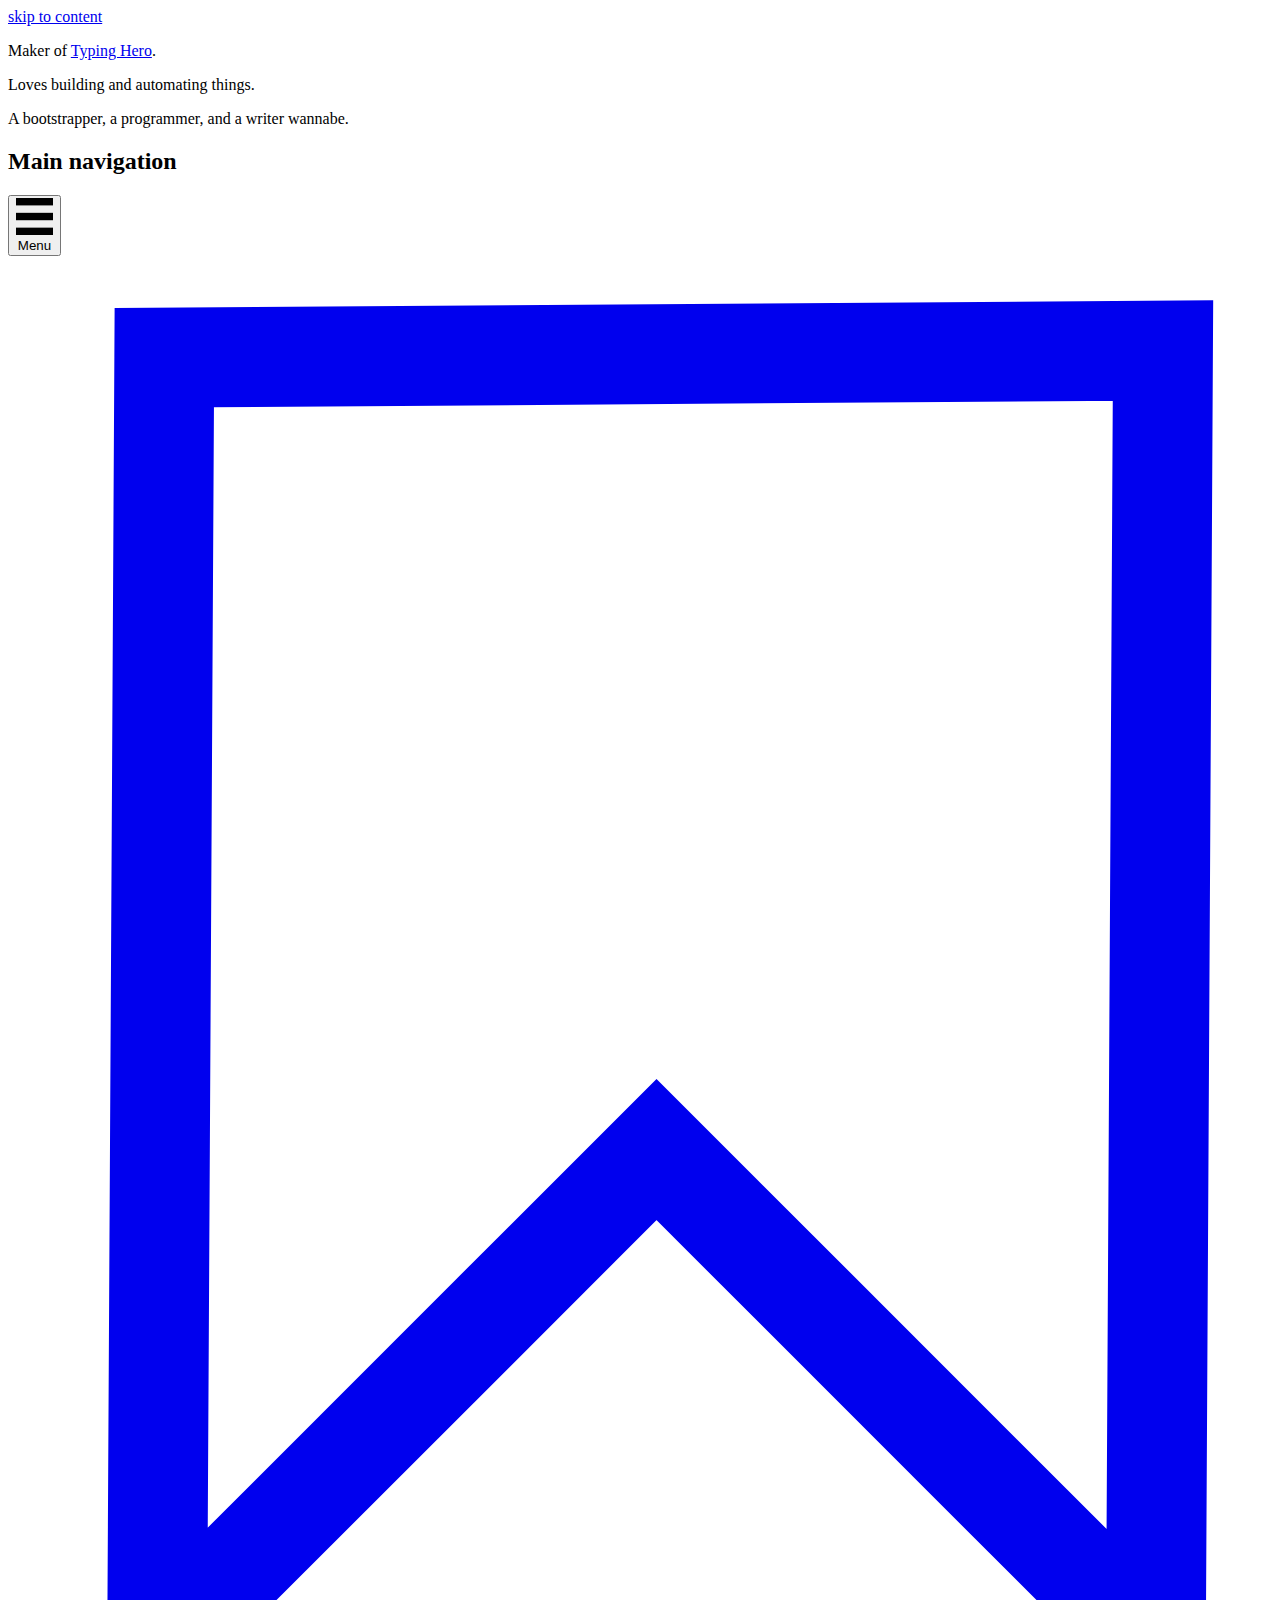
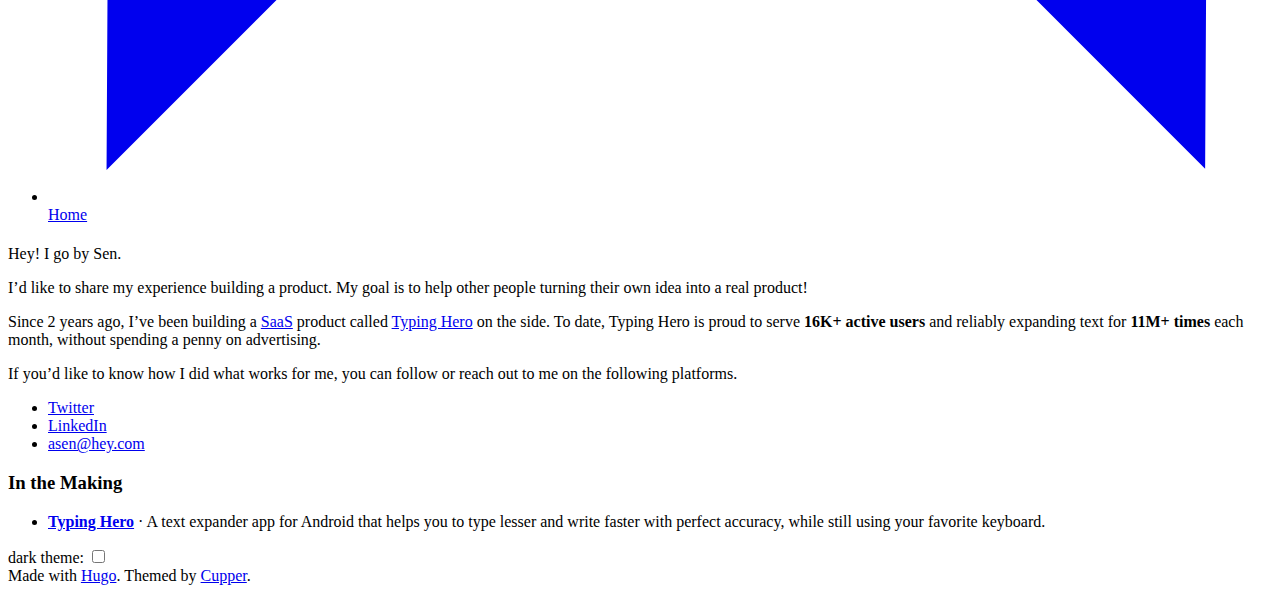
==== index.html @ 8dff33f0 "Publishing homepage" ====
<!DOCTYPE html>
<html lang="en">
  <head>
  <meta charset="utf-8">
  <meta name="viewport" content="width=device-width, initial-scale=1.0">
  <meta http-equiv="X-UA-Compatible" content="IE=edge">

  <meta name="generator" content="Hugo 0.74.3" />
  <link rel="canonical" href="https://sensen.dev/">

  
    
      <meta name="description" content="sensen.dev - theothersen - Djonny Stevens Abenz">
    
  

  <link rel="apple-touch-icon" sizes="180x180" href="/apple-touch-icon.png">
  <link rel="icon" type="image/png" sizes="32x32" href="/favicon-32x32.png">
  <link rel="icon" type="image/png" sizes="16x16" href="/favicon-16x16.png">
  <link rel="manifest" href="/site.webmanifest">
  <link rel="mask-icon" href="/safari-pinned-tab.svg" color="#000000">
  <meta name="msapplication-TileColor" content="#ffffff">
  <meta name="theme-color" content="#ffffff">

  <link rel="stylesheet" href="https://sensen.dev/css/prism.css" media="none" onload="this.media='all';">

  
  
  <link rel="stylesheet" type="text/css" href="https://sensen.dev/css/styles.css">

  

  <style id="inverter" media="none">
    .intro-and-nav, .main-and-footer { filter: invert(100%) }
    * { background-color: inherit }
    img:not([src*=".svg"]), .colors, iframe, .demo-container { filter: invert(100%) }
  </style>

  
  
    
  
  <title>sensen.dev</title>
</head>

  <body>
    <a href="#main">skip to content</a>
    <svg style="display: none">
  <symbol id="bookmark" viewBox="0 0 40 50">
   <g transform="translate(2266 3206.2)">
    <path style="stroke:currentColor;stroke-width:3.2637;fill:none" d="m-2262.2-3203.4-.2331 42.195 16.319-16.318 16.318 16.318.2331-42.428z"/>
   </g>
  </symbol>

  <symbol id="w3c" viewBox="0 0 127.09899 67.763">
   <text font-size="83" style="font-size:83px;font-family:Trebuchet;letter-spacing:-12;fill-opacity:0" letter-spacing="-12" y="67.609352" x="-26.782778">W3C</text>
   <text font-size="83" style="font-size:83px;font-weight:bold;font-family:Trebuchet;fill-opacity:0" y="67.609352" x="153.21722" font-weight="bold">SVG</text>
   <path style="fill:currentColor;image-rendering:optimizeQuality;shape-rendering:geometricPrecision" d="m33.695.377 12.062 41.016 12.067-41.016h8.731l-19.968 67.386h-.831l-12.48-41.759-12.479 41.759h-.832l-19.965-67.386h8.736l12.061 41.016 8.154-27.618-3.993-13.397h8.737z"/>
   <path style="fill:currentColor;image-rendering:optimizeQuality;shape-rendering:geometricPrecision" d="m91.355 46.132c0 6.104-1.624 11.234-4.862 15.394-3.248 4.158-7.45 6.237-12.607 6.237-3.882 0-7.263-1.238-10.148-3.702-2.885-2.47-5.02-5.812-6.406-10.022l6.82-2.829c1.001 2.552 2.317 4.562 3.953 6.028 1.636 1.469 3.56 2.207 5.781 2.207 2.329 0 4.3-1.306 5.909-3.911 1.609-2.606 2.411-5.738 2.411-9.401 0-4.049-.861-7.179-2.582-9.399-1.995-2.604-5.129-3.912-9.397-3.912h-3.327v-3.991l11.646-20.133h-14.062l-3.911 6.655h-2.493v-14.976h32.441v4.075l-12.31 21.217c4.324 1.385 7.596 3.911 9.815 7.571 2.22 3.659 3.329 7.953 3.329 12.892z"/>
   <path style="fill:currentColor;image-rendering:optimizeQuality;shape-rendering:geometricPrecision" d="m125.21 0 1.414 8.6-5.008 9.583s-1.924-4.064-5.117-6.314c-2.693-1.899-4.447-2.309-7.186-1.746-3.527.73-7.516 4.938-9.258 10.13-2.084 6.21-2.104 9.218-2.178 11.978-.115 4.428.58 7.043.58 7.043s-3.04-5.626-3.011-13.866c.018-5.882.947-11.218 3.666-16.479 2.404-4.627 5.954-7.404 9.114-7.728 3.264-.343 5.848 1.229 7.841 2.938 2.089 1.788 4.213 5.698 4.213 5.698l4.94-9.837z"/>
   <path style="fill:currentColor;image-rendering:optimizeQuality;shape-rendering:geometricPrecision" d="m125.82 48.674s-2.208 3.957-3.589 5.48c-1.379 1.524-3.849 4.209-6.896 5.555-3.049 1.343-4.646 1.598-7.661 1.306-3.01-.29-5.807-2.032-6.786-2.764-.979-.722-3.486-2.864-4.897-4.854-1.42-2-3.634-5.995-3.634-5.995s1.233 4.001 2.007 5.699c.442.977 1.81 3.965 3.749 6.572 1.805 2.425 5.315 6.604 10.652 7.545 5.336.945 9.002-1.449 9.907-2.031.907-.578 2.819-2.178 4.032-3.475 1.264-1.351 2.459-3.079 3.116-4.108.487-.758 1.276-2.286 1.276-2.286l-1.276-6.644z"/>
  </symbol>

  <symbol id="tag" viewBox="0 0 177.16535 177.16535">
    <g transform="translate(0 -875.2)">
     <path style="fill-rule:evenodd;stroke-width:0;fill:currentColor" d="m159.9 894.3-68.79 8.5872-75.42 77.336 61.931 60.397 75.429-76.565 6.8495-69.755zm-31.412 31.835a10.813 10.813 0 0 1 1.8443 2.247 10.813 10.813 0 0 1 -3.5174 14.872l-.0445.0275a10.813 10.813 0 0 1 -14.86 -3.5714 10.813 10.813 0 0 1 3.5563 -14.863 10.813 10.813 0 0 1 13.022 1.2884z"/>
    </g>
  </symbol>

  <symbol id="balloon" viewBox="0 0 141.73228 177.16535">
   <g transform="translate(0 -875.2)">
    <g>
     <path style="fill:currentColor" d="m68.156 882.83-.88753 1.4269c-4.9564 7.9666-6.3764 17.321-5.6731 37.378.36584 10.437 1.1246 23.51 1.6874 29.062.38895 3.8372 3.8278 32.454 4.6105 38.459 4.6694-.24176 9.2946.2879 14.377 1.481 1.2359-3.2937 5.2496-13.088 8.886-21.623 6.249-14.668 8.4128-21.264 10.253-31.252 1.2464-6.7626 1.6341-12.156 1.4204-19.764-.36325-12.93-2.1234-19.487-6.9377-25.843-2.0833-2.7507-6.9865-7.6112-7.9127-7.8436-.79716-.20019-6.6946-1.0922-6.7755-1.0248-.02213.0182-5.0006-.41858-7.5248-.22808l-2.149-.22808h-3.3738z"/>
     <path style="fill:currentColor" d="m61.915 883.28-3.2484.4497c-1.7863.24724-3.5182.53481-3.8494.63994-2.4751.33811-4.7267.86957-6.7777 1.5696-.28598 0-1.0254.20146-2.3695.58589-5.0418 1.4418-6.6374 2.2604-8.2567 4.2364-6.281 7.6657-11.457 18.43-12.932 26.891-1.4667 8.4111.71353 22.583 5.0764 32.996 3.8064 9.0852 13.569 25.149 22.801 37.517 1.3741 1.841 2.1708 2.9286 2.4712 3.5792 3.5437-1.1699 6.8496-1.9336 10.082-2.3263-1.3569-5.7831-4.6968-21.86-6.8361-33.002-.92884-4.8368-2.4692-14.322-3.2452-19.991-.68557-5.0083-.77707-6.9534-.74159-15.791.04316-10.803.41822-16.162 1.5026-21.503 1.4593-5.9026 3.3494-11.077 6.3247-15.852z"/>
     <path style="fill:currentColor" d="m94.499 885.78c-.10214-.0109-.13691 0-.0907.0409.16033.13489 1.329 1.0675 2.5976 2.0723 6.7003 5.307 11.273 14.568 12.658 25.638.52519 4.1949.24765 14.361-.5059 18.523-2.4775 13.684-9.7807 32.345-20.944 53.519l-3.0559 5.7971c2.8082.76579 5.7915 1.727 8.9926 2.8441 11.562-11.691 18.349-19.678 24.129-28.394 7.8992-11.913 11.132-20.234 12.24-31.518.98442-10.02-1.5579-20.876-6.7799-28.959-.2758-.4269-.57803-.86856-.89617-1.3166-3.247-6.13-9.752-12.053-21.264-16.131-2.3687-.86369-6.3657-2.0433-7.0802-2.1166z"/>
     <path style="fill:currentColor" d="m32.52 892.22c-.20090-.13016-1.4606.81389-3.9132 2.7457-11.486 9.0476-17.632 24.186-16.078 39.61.79699 7.9138 2.4066 13.505 5.9184 20.562 5.8577 11.77 14.749 23.219 30.087 38.74.05838.059.12188.1244.18052.1838 1.3166-.5556 2.5965-1.0618 3.8429-1.5199-.66408-.32448-1.4608-1.3297-3.8116-4.4602-5.0951-6.785-8.7512-11.962-13.051-18.486-5.1379-7.7948-5.0097-7.5894-8.0586-13.054-6.2097-11.13-8.2674-17.725-8.6014-27.563-.21552-6.3494.13041-9.2733 1.775-14.987 2.1832-7.5849 3.9273-10.986 9.2693-18.07 1.7839-2.3656 2.6418-3.57 2.4409-3.7003z"/>
     <path style="fill:currentColor" d="m69.133 992.37c-6.2405.0309-12.635.76718-19.554 2.5706 4.6956 4.7759 9.935 10.258 12.05 12.625l4.1272 4.6202h11.493l3.964-4.4516c2.0962-2.3541 7.4804-7.9845 12.201-12.768-8.378-1.4975-16.207-2.6353-24.281-2.5955z"/>
     <rect style="stroke-width:0;fill:currentColor" ry="2.0328" height="27.746" width="22.766" y="1017.7" x="60.201"/>
    </g>
   </g>
  </symbol>

  <symbol id="info" viewBox="0 0 41.667 41.667">
   <g transform="translate(-37.035 -1004.6)">
    <path style="stroke-linejoin:round;stroke:currentColor;stroke-linecap:round;stroke-width:3.728;fill:none" d="m76.25 1030.2a18.968 18.968 0 0 1 -23.037 13.709 18.968 18.968 0 0 1 -13.738 -23.019 18.968 18.968 0 0 1 23.001 -13.768 18.968 18.968 0 0 1 13.798 22.984"/>
    <g transform="matrix(1.1146 0 0 1.1146 -26.276 -124.92)">
     <path style="stroke:currentColor;stroke-linecap:round;stroke-width:3.728;fill:none" d="m75.491 1039.5v-8.7472"/>
     <path style="stroke-width:0;fill:currentColor" transform="scale(-1)" d="m-73.193-1024.5a2.3719 2.3719 0 0 1 -2.8807 1.7142 2.3719 2.3719 0 0 1 -1.718 -2.8785 2.3719 2.3719 0 0 1 2.8763 -1.7217 2.3719 2.3719 0 0 1 1.7254 2.8741"/>
    </g>
   </g>
  </symbol>

  <symbol id="warning" viewBox="0 0 48.430474 41.646302">
    <g transform="translate(-1.1273 -1010.2)">
     <path style="stroke-linejoin:round;stroke:currentColor;stroke-linecap:round;stroke-width:4.151;fill:none" d="m25.343 1012.3-22.14 37.496h44.28z"/>
     <path style="stroke:currentColor;stroke-linecap:round;stroke-width:4.1512;fill:none" d="m25.54 1027.7v8.7472"/>
     <path style="stroke-width:0;fill:currentColor" d="m27.839 1042.8a2.3719 2.3719 0 0 1 -2.8807 1.7143 2.3719 2.3719 0 0 1 -1.718 -2.8785 2.3719 2.3719 0 0 1 2.8763 -1.7217 2.3719 2.3719 0 0 1 1.7254 2.8741"/>
    </g>
  </symbol>

  <symbol id="menu" viewBox="0 0 50 50">
     <rect style="stroke-width:0;fill:currentColor" height="10" width="50" y="0" x="0"/>
     <rect style="stroke-width:0;fill:currentColor" height="10" width="50" y="20" x="0"/>
     <rect style="stroke-width:0;fill:currentColor" height="10" width="50" y="40" x="0"/>
   </symbol>

   <symbol id="link" viewBox="0 0 50 50">
    <g transform="translate(0 -1002.4)">
     <g transform="matrix(.095670 0 0 .095670 2.3233 1004.9)">
      <g>
       <path style="stroke-width:0;fill:currentColor" d="m452.84 192.9-128.65 128.65c-35.535 35.54-93.108 35.54-128.65 0l-42.881-42.886 42.881-42.876 42.884 42.876c11.845 11.822 31.064 11.846 42.886 0l128.64-128.64c11.816-11.831 11.816-31.066 0-42.9l-42.881-42.881c-11.822-11.814-31.064-11.814-42.887 0l-45.928 45.936c-21.292-12.531-45.491-17.905-69.449-16.291l72.501-72.526c35.535-35.521 93.136-35.521 128.64 0l42.886 42.881c35.535 35.523 35.535 93.141-.001 128.66zm-254.28 168.51-45.903 45.9c-11.845 11.846-31.064 11.817-42.881 0l-42.884-42.881c-11.845-11.821-11.845-31.041 0-42.886l128.65-128.65c11.819-11.814 31.069-11.814 42.884 0l42.886 42.886 42.876-42.886-42.876-42.881c-35.54-35.521-93.113-35.521-128.65 0l-128.65 128.64c-35.538 35.545-35.538 93.146 0 128.65l42.883 42.882c35.51 35.54 93.11 35.54 128.65 0l72.496-72.499c-23.956 1.597-48.092-3.784-69.474-16.283z"/>
      </g>
     </g>
    </g>
  </symbol>

  <symbol id="doc" viewBox="0 0 35 45">
   <g transform="translate(-147.53 -539.83)">
    <path style="stroke:currentColor;stroke-width:2.4501;fill:none" d="m149.38 542.67v39.194h31.354v-39.194z"/>
    <g style="stroke-width:25" transform="matrix(.098003 0 0 .098003 133.69 525.96)">
     <path d="m220 252.36h200" style="stroke:currentColor;stroke-width:25;fill:none"/>
     <path style="stroke:currentColor;stroke-width:25;fill:none" d="m220 409.95h200"/>
     <path d="m220 488.74h200" style="stroke:currentColor;stroke-width:25;fill:none"/>
     <path d="m220 331.15h200" style="stroke:currentColor;stroke-width:25;fill:none"/>
    </g>
   </g>
 </symbol>

 <symbol id="tick" viewBox="0 0 177.16535 177.16535">
  <g transform="translate(0 -875.2)">
   <rect style="stroke-width:0;fill:currentColor" transform="rotate(30)" height="155" width="40" y="702.99" x="556.82"/>
   <rect style="stroke-width:0;fill:currentColor" transform="rotate(30)" height="40" width="90.404" y="817.99" x="506.42"/>
  </g>
 </symbol>
</svg>

    <div class="wrapper">
      <header class="intro-and-nav" role="banner">
  <div>
    <div class="intro">
      <p class="library-desc">
         <p>Maker of <a href="http://typinghero.app">Typing Hero</a>.</p>
<p>Loves building and automating things.</p>
<p>A bootstrapper, a programmer, and a writer wannabe.</p>
 
      </p>
    </div>
    <nav id="patterns-nav" class="patterns" role="navigation">
  <h2 class="vh">Main navigation</h2>
  <button id="menu-button" aria-expanded="false">
    <svg viewBox="0 0 50 50" aria-hidden="true" focusable="false">
      <use xlink:href="#menu"></use>
    </svg>
    Menu
  </button>
  
  <ul id="patterns-list">
  
    <li class="pattern">
      
      
      
      
      <a href="/" aria-current="page">
        <svg class="bookmark-icon" aria-hidden="true" focusable="false" viewBox="0 0 40 50">
          <use xlink:href="#bookmark"></use>
        </svg>
        <span class="text">Home</span>
      </a>
    </li>
  
  </ul>
</nav>
  </div>
</header>

      <div class="main-and-footer">
        <div>
          
  <main id="main">
    <h1></h1>
    <p>Hey! I go by Sen.</p>
<p>I&rsquo;d like to share my experience building a product. My goal is to help other people turning their own idea into a real product!</p>
<p>Since 2 years ago, I&rsquo;ve been building a <a href="https://en.wikipedia.org/wiki/Software_as_a_service">SaaS</a> product called <a href="https://typinghero.app">Typing Hero</a> on the side. To date, Typing Hero is proud to serve <strong>16K+ active users</strong> and reliably expanding text for <strong>11M+ times</strong> each month, without spending a penny on advertising.</p>
<p>If you&rsquo;d like to know how I did what works for me, you can follow or reach out to me on the following platforms.</p>
<ul>
<li><a href="https://twitter.com/theothersen">Twitter</a></li>
<li><a href="https://www.linkedin.com/in/theothersen">LinkedIn</a></li>
<li><a href="mailto:asen@hey.com">asen@hey.com</a></li>
</ul>
<h3 id="in-the-making">In the Making</h3>
<ul>
<li><strong><a href="https://typinghero.app">Typing Hero</a></strong> · A text expander app for Android that helps you to type lesser and write faster with perfect accuracy, while still using your favorite keyboard.</li>
</ul>

  </main>

          <footer role="contentinfo">
  <div>
    <label for="themer">
      dark theme: <input type="checkbox" id="themer" class="vh">
      <span aria-hidden="true"></span>
    </label>
  </div>
  
    Made with <a href="https://gohugo.io">Hugo</a>. Themed by <a href="https://github.com/zwbetz-gh/cupper-hugo-theme">Cupper</a>.
  
</footer>

        </div>
      </div>
    </div>
    <script src="https://sensen.dev/js/prism.js"></script>



<script src="https://sensen.dev/js/dom-scripts.js"></script>



    
    
  

  </body>
</html>
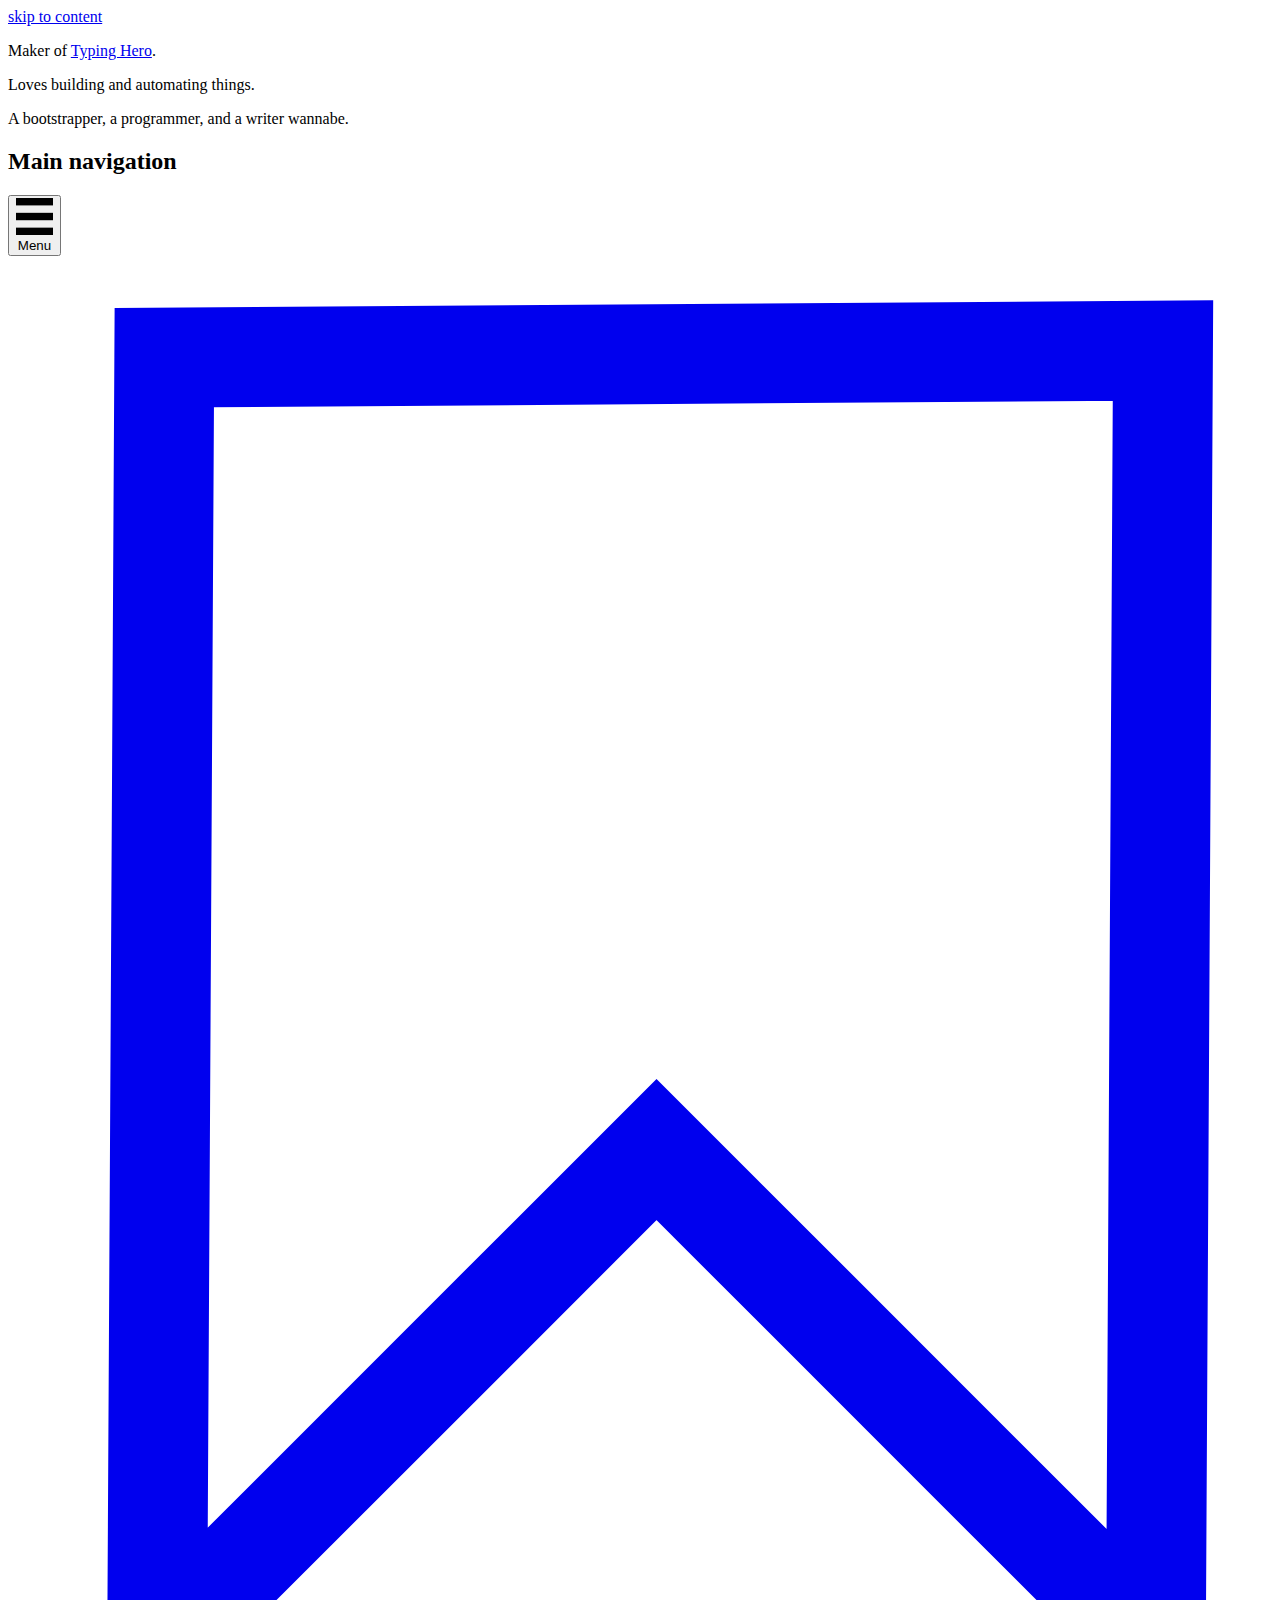
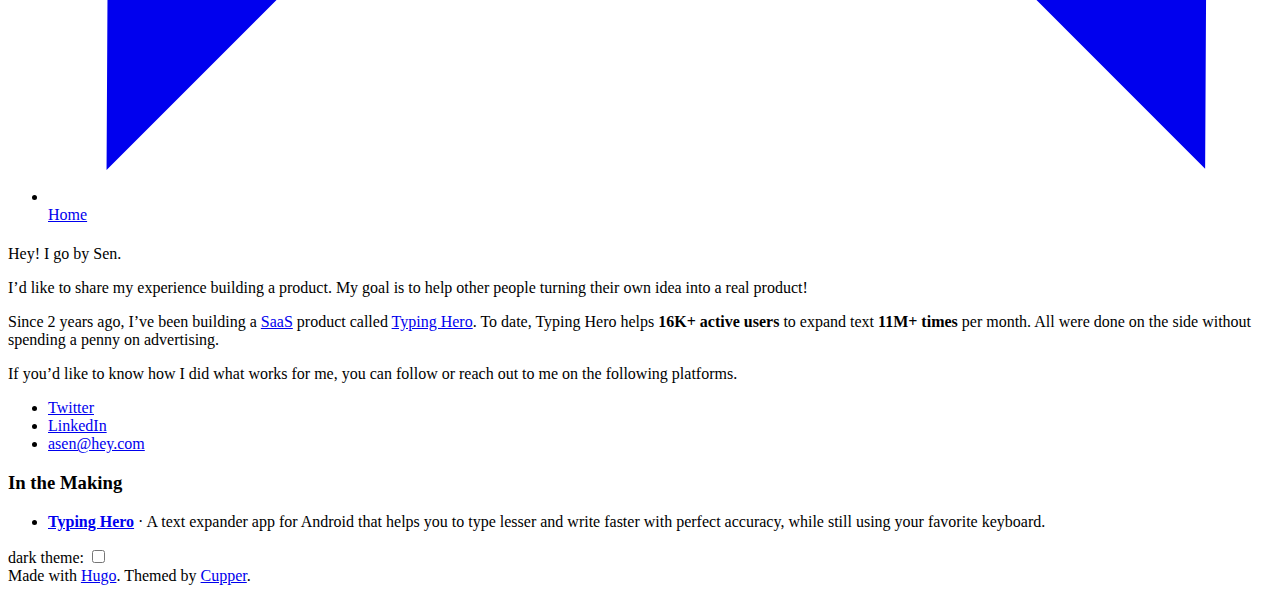
==== commit a988f6da: "Publish wording update related to stats" ====
--- a/index.html
+++ b/index.html
@@ -181,7 +181,7 @@
     <h1></h1>
     <p>Hey! I go by Sen.</p>
 <p>I&rsquo;d like to share my experience building a product. My goal is to help other people turning their own idea into a real product!</p>
-<p>Since 2 years ago, I&rsquo;ve been building a <a href="https://en.wikipedia.org/wiki/Software_as_a_service">SaaS</a> product called <a href="https://typinghero.app">Typing Hero</a> on the side. To date, Typing Hero is proud to serve <strong>16K+ active users</strong> and reliably expanding text for <strong>11M+ times</strong> each month, without spending a penny on advertising.</p>
+<p>Since 2 years ago, I&rsquo;ve been building a <a href="https://en.wikipedia.org/wiki/Software_as_a_service">SaaS</a> product called <a href="https://typinghero.app">Typing Hero</a>. To date, Typing Hero helps <strong>16K+ active users</strong> to expand text <strong>11M+ times</strong> per month. All were done on the side without spending a penny on advertising.</p>
 <p>If you&rsquo;d like to know how I did what works for me, you can follow or reach out to me on the following platforms.</p>
 <ul>
 <li><a href="https://twitter.com/theothersen">Twitter</a></li>
